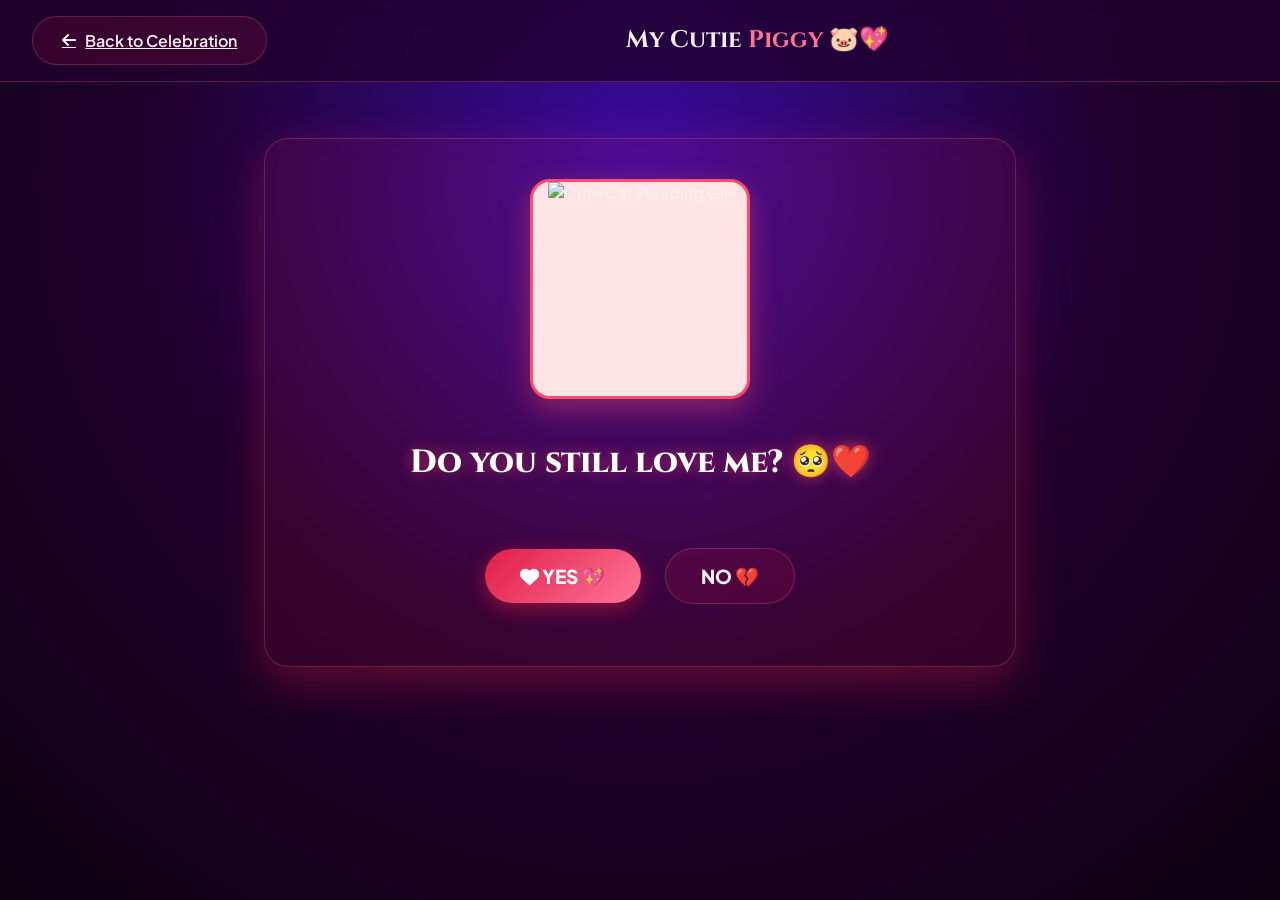
==== cutie.html @ 2e9b6436 "InitialCommit" ====
<!DOCTYPE html>
<html lang="en" data-theme="romantic">
<head>
  <meta charset="UTF-8">
  <meta name="viewport" content="width=device-width, initial-scale=1.0">
  <title>Do You Still Love Me? 🥺❤️ | My Cutie Piggy</title>
  
  <!-- Google Fonts -->
  <link rel="preconnect" href="https://fonts.googleapis.com">
  <link rel="preconnect" href="https://fonts.gstatic.com" crossorigin>
  <link href="https://fonts.googleapis.com/css2?family=Cinzel:wght@600;700;800&family=Dancing+Script:wght@700&family=Outfit:wght@300;400;500;600;700;800&family=Plus+Jakarta+Sans:wght@400;600;700&display=swap" rel="stylesheet">
  
  <link rel="stylesheet" href="https://cdnjs.cloudflare.com/ajax/libs/font-awesome/6.4.0/css/all.min.css">
  <link rel="stylesheet" href="style.css">
</head>
<body class="cutie-page">

  <!-- Fireworks & Heart Canvas -->
  <canvas id="fireworksCanvas"></canvas>
  <div id="heartParticleContainer"></div>

  <!-- Header Nav -->
  <header class="navbar">
    <a href="index.html" class="nav-btn secondary-btn" title="Back to Birthday Main Page">
      <i class="fa-solid fa-arrow-left"></i> <span>Back to Celebration</span>
    </a>
    <div class="logo">
      <span class="logo-text">My Cutie <span class="highlight">Piggy 🐷💖</span></span>
    </div>
    <div></div>
  </header>

  <!-- Main Game Container -->
  <main class="cutie-main-container">
    
    <!-- Question Card Box -->
    <div class="cutie-card glass-panel" id="questionCard">
      
      <!-- Cute Cat GIF Display -->
      <div class="cat-gif-wrapper">
        <img id="catGif" src="https://media.giphy.com/media/v1.Y2lkPTc5MGI3NjExcWtwcGlpeWtlczExdWptbXdkNmVldGNzY3l2a2xsZmxkdGlxZXlyMCZlcD12MV9pbnRlcm5hbF9naWZfYnlfaWQmY3Q9Zw/MDJ9Ibxa0lGSzp0hXM/giphy.gif" alt="Cute Cat Pleading GIF" class="cat-gif">
      </div>

      <!-- Question Text Header -->
      <h2 id="questionText" class="cutie-question">
        Do you still love me? 🥺❤️
      </h2>

      <!-- Buttons Wrapper -->
      <div class="game-buttons-wrapper" id="gameButtonsWrapper">
        <button id="yesBtn" class="cutie-btn yes-btn glow-effect">
          <i class="fa-solid fa-heart"></i> YES 💖
        </button>

        <button id="noBtn" class="cutie-btn no-btn">
          NO 💔
        </button>
      </div>

    </div>

    <!-- Celebration & Video Container (Initially Hidden) -->
    <div class="cutie-card glass-panel hidden" id="videoSectionCard">
      
      <div class="celebration-badge">✨ YAYYY! I KNEW YOU LOVED ME! ✨</div>
      
      <h2 class="cutie-question gradient-text">
        Our Special Video Moment 🎥💖
      </h2>
      <p class="section-desc">You can play our special video below or upload a new one anytime!</p>

      <!-- Video Player Area -->
      <div class="video-container-box">
        <video id="ourVideoPlayer" controls poster="assets/photo1.jpg" class="custom-video-player">
          <source src="assets/our_video.mp4" type="video/mp4">
          Your browser does not support the video tag.
        </video>
        
        <!-- Video Upload Input & Control -->
        <div class="video-upload-bar">
          <label for="videoUploadInput" class="upload-btn small-upload-btn">
            <i class="fa-solid fa-file-video"></i> Upload / Replace Our Video (.mp4)
          </label>
          <input type="file" id="videoUploadInput" accept="video/*" style="display: none;">
          <span class="upload-hint"><i class="fa-solid fa-info-circle"></i> Save your video as <code>assets/our_video.mp4</code> or select it here!</span>
        </div>
      </div>

      <!-- I Love You Too Darling Button -->
      <div class="email-action-wrapper">
        <button id="sendLoveEmailBtn" class="primary-btn glow-effect giant-love-btn">
          <i class="fa-solid fa-envelope-circle-check"></i> I Love You Too Darling 💖
        </button>
        <p class="email-hint"><i class="fa-solid fa-paper-plane"></i> Clicking sends an official "I Love You!" message directly to <strong>harshithrongala07@gmail.com</strong>!</p>
      </div>

    </div>

  </main>

  <!-- Fullscreen Pink YES Takeover Overlay (Initially Hidden) -->
  <div id="fullScreenYesOverlay" class="fullscreen-yes-overlay hidden">
    <div class="fullscreen-yes-content">
      <h1 class="fullscreen-title">PLEASE SAY YESSSS! 🥺❤️</h1>
      <p class="fullscreen-subtitle">I know you love me so much! Click the giant YES button below! 💖</p>
      <button id="fullScreenYesBtn" class="giant-fullscreen-yes-btn glow-effect">
        YES! I LOVE YOU FOREVER! 💖💖💖
      </button>
    </div>
  </div>

  <!-- Toast Notification -->
  <div id="toastNotification" class="toast hidden">
    <i class="fa-solid fa-heart"></i>
    <span id="toastMessage">Love message ready!</span>
  </div>

  <script src="script.js"></script>
  <script src="cutie.js"></script>
</body>
</html>
---- style.css ----
/* ==========================================================================
   ROMANTIC GIRLFRIEND BIRTHDAY - DESIGN SYSTEM (PINK & RED PALETTE)
   ========================================================================== */

:root {
  /* Default Romantic Theme: Velvet Red & Blush Pink */
  --bg-gradient: radial-gradient(circle at 50% 20%, #3a0ca3 0%, #20002c 50%, #0d0010 100%);
  --accent-color: #ff4d6d;
  --accent-glow: rgba(255, 77, 109, 0.5);
  --primary-pink: #ff7597;
  --velvet-red: #e11d48;
  --gold-glow: #ffd700;
  --text-main: #fff0f5;
  --text-muted: #f472b6;
  --glass-bg: rgba(225, 29, 72, 0.12);
  --glass-border: rgba(255, 117, 151, 0.25);
  --glass-hover: rgba(255, 77, 109, 0.25);
  --card-bg: rgba(32, 0, 44, 0.85);
  --cake-base: #e11d48;
  --cake-cream: #ffe4e6;
  --candle-body: #ff4d6d;
  --font-main: 'Plus Jakarta Sans', 'Outfit', sans-serif;
  --font-heading: 'Cinzel', serif;
  --font-hand: 'Great Vibes', 'Dancing Script', cursive;
  --radius-lg: 24px;
  --radius-md: 16px;
  --radius-sm: 10px;
  --shadow-glow: 0 10px 30px rgba(225, 29, 72, 0.4);
  --transition-smooth: all 0.3s cubic-bezier(0.4, 0, 0.2, 1);
}

/* Theme Options */
[data-theme="rose"] {
  --bg-gradient: radial-gradient(circle at 50% 20%, #4c0519 0%, #1c0309 100%);
  --accent-color: #fb7185;
  --velvet-red: #be123c;
  --primary-pink: #f43f5e;
}

[data-theme="midnight"] {
  --bg-gradient: radial-gradient(circle at 50% 20%, #1e1035 0%, #0d0618 100%);
  --accent-color: #ec4899;
  --velvet-red: #a855f7;
  --primary-pink: #f472b6;
}

[data-theme="sunset"] {
  --bg-gradient: radial-gradient(circle at 50% 20%, #451a03 0%, #180902 100%);
  --accent-color: #fb923c;
  --velvet-red: #ea580c;
  --primary-pink: #f97316;
}

/* Base Styles */
* {
  margin: 0;
  padding: 0;
  box-sizing: border-box;
}

html, body {
  width: 100%;
  min-height: 100vh;
  font-family: var(--font-main);
  background: var(--bg-gradient);
  color: var(--text-main);
  overflow-x: hidden;
  position: relative;
}

#fireworksCanvas {
  position: fixed;
  top: 0;
  left: 0;
  width: 100%;
  height: 100%;
  pointer-events: none;
  z-index: 1;
}

#heartParticleContainer {
  position: fixed;
  top: 0;
  left: 0;
  width: 100%;
  height: 100%;
  pointer-events: none;
  z-index: 2;
  overflow: hidden;
}

.hidden {
  display: none !important;
}

.gradient-text {
  background: linear-gradient(135deg, #ff4d6d 0%, #ff7597 50%, #ffd700 100%);
  -webkit-background-clip: text;
  -webkit-text-fill-color: transparent;
}

.text-accent {
  color: var(--accent-color);
}

.glass-panel {
  background: var(--glass-bg);
  backdrop-filter: blur(16px);
  -webkit-backdrop-filter: blur(16px);
  border: 1px solid var(--glass-border);
  border-radius: var(--radius-lg);
  box-shadow: 0 8px 32px 0 rgba(225, 29, 72, 0.25);
}

/* Navbar */
.navbar {
  position: sticky;
  top: 0;
  z-index: 100;
  display: flex;
  justify-content: space-between;
  align-items: center;
  padding: 1rem 2rem;
  background: rgba(32, 0, 44, 0.75);
  backdrop-filter: blur(12px);
  border-bottom: 1px solid var(--glass-border);
}

.logo {
  display: flex;
  align-items: center;
  gap: 0.6rem;
  font-family: var(--font-heading);
  font-size: 1.5rem;
  font-weight: 700;
}

.logo-iconPulse {
  color: #ff4d6d;
  font-size: 1.6rem;
  animation: heartPulse 1.2s infinite alternate;
}

@keyframes heartPulse {
  0% { transform: scale(1); }
  100% { transform: scale(1.25); }
}

.logo .highlight {
  color: #ff7597;
}

.nav-controls {
  display: flex;
  align-items: center;
  gap: 0.8rem;
}

.nav-btn {
  display: flex;
  align-items: center;
  gap: 0.5rem;
  padding: 0.6rem 1.2rem;
  border-radius: 50px;
  border: 1px solid var(--glass-border);
  background: var(--glass-bg);
  color: var(--text-main);
  font-family: var(--font-main);
  font-size: 0.9rem;
  font-weight: 600;
  cursor: pointer;
  transition: var(--transition-smooth);
}

.nav-btn:hover {
  background: var(--glass-hover);
  border-color: var(--accent-color);
  transform: translateY(-2px);
}

.accent-btn {
  background: linear-gradient(135deg, #e11d48, #ff7597);
  border: none;
  color: #fff;
  box-shadow: 0 4px 15px var(--accent-glow);
}

.accent-btn:hover {
  transform: translateY(-2px) scale(1.03);
}

.nav-btn.icon-only {
  padding: 0.6rem 0.8rem;
}

/* Main Container & Hero */
.main-container {
  max-width: 1200px;
  margin: 0 auto;
  padding: 2rem 1.5rem;
  position: relative;
  z-index: 10;
}

.section-padding {
  margin-top: 4.5rem;
}

.section-header {
  text-align: center;
  margin-bottom: 2.5rem;
}

.section-title {
  font-family: var(--font-heading);
  font-size: 2.2rem;
  font-weight: 700;
  margin-bottom: 0.5rem;
}

.section-desc {
  color: var(--text-muted);
  font-size: 1.05rem;
}

.hero-section {
  text-align: center;
  padding: 2.5rem 1rem;
  display: flex;
  flex-direction: column;
  align-items: center;
}

.badge-pill {
  display: inline-flex;
  align-items: center;
  gap: 0.5rem;
  padding: 0.4rem 1.4rem;
  border-radius: 50px;
  background: rgba(255, 77, 109, 0.15);
  border: 1px solid var(--accent-color);
  font-size: 0.85rem;
  letter-spacing: 1px;
  text-transform: uppercase;
  margin-bottom: 1.5rem;
}

.hero-title {
  font-family: var(--font-heading);
  font-size: 3.8rem;
  font-weight: 800;
  line-height: 1.2;
  margin-bottom: 1rem;
}

.hero-subtitle {
  font-size: 1.3rem;
  color: var(--text-muted);
  max-width: 700px;
  margin-bottom: 1.5rem;
}

.milestone-tag {
  display: inline-flex;
  align-items: center;
  gap: 0.6rem;
  padding: 0.5rem 1.8rem;
  border-radius: 50px;
  background: rgba(255, 77, 109, 0.2);
  border: 1px solid var(--accent-color);
  color: #ff7597;
  font-weight: 700;
  margin-bottom: 3rem;
  animation: pulseGlow 2s infinite alternate;
}

@keyframes pulseGlow {
  0% { box-shadow: 0 0 10px rgba(255, 77, 109, 0.3); }
  100% { box-shadow: 0 0 25px rgba(255, 77, 109, 0.8); }
}

/* Wax-Sealed Romantic Envelope */
.envelope-section {
  display: flex;
  flex-direction: column;
  align-items: center;
  margin: 190px 0 3.5rem;
}

.envelope-wrapper {
  position: relative;
  width: 320px;
  height: 210px;
  background: #be123c;
  border-radius: 8px;
  box-shadow: 0 15px 35px rgba(0, 0, 0, 0.5);
  cursor: pointer;
  perspective: 1000px;
}

.envelope-top {
  position: absolute;
  top: 0;
  left: 0;
  width: 0;
  height: 0;
  border-left: 160px solid transparent;
  border-right: 160px solid transparent;
  border-top: 110px solid #9f1239;
  transform-origin: top;
  transition: transform 0.8s ease-in-out;
  z-index: 4;
}

.envelope-front {
  position: absolute;
  bottom: 0;
  left: 0;
  width: 0;
  height: 0;
  border-left: 160px solid #e11d48;
  border-right: 160px solid #e11d48;
  border-bottom: 110px solid #f43f5e;
  z-index: 3;
  border-radius: 0 0 8px 8px;
}

.wax-seal {
  position: absolute;
  top: 85px;
  left: 50%;
  transform: translateX(-50%);
  width: 60px;
  height: 60px;
  background: radial-gradient(circle, #e11d48, #881337);
  border-radius: 50%;
  display: flex;
  flex-direction: column;
  align-items: center;
  justify-content: center;
  color: #ffd700;
  font-size: 0.7rem;
  font-weight: 800;
  border: 2px solid #ffd700;
  box-shadow: 0 4px 12px rgba(0,0,0,0.4);
  z-index: 5;
  transition: transform 0.4s, opacity 0.4s;
}

.wax-seal i {
  font-size: 1.2rem;
  margin-bottom: 2px;
}

.wax-seal:hover {
  transform: translateX(-50%) scale(1.1);
}

.letter-paper {
  position: absolute;
  bottom: 10px;
  left: 10px;
  width: 300px;
  padding: 1.4rem 1.4rem 1.2rem;
  background: #fff0f5;
  color: #881337;
  border-radius: 12px;
  z-index: 2;
  transition: transform 0.8s cubic-bezier(0.175, 0.885, 0.32, 1.275), opacity 0.6s ease;
  box-shadow: 0 10px 30px rgba(0, 0, 0, 0.3);
  text-align: left;
  opacity: 0;
  cursor: pointer;
  pointer-events: none;
}

.letter-stamp {
  font-size: 0.7rem;
  font-weight: 800;
  color: #e11d48;
  letter-spacing: 1.5px;
  border-bottom: 1px solid #fda4af;
  padding-bottom: 4px;
  margin-bottom: 10px;
  text-align: center;
}

.letter-heading {
  font-family: var(--font-hand);
  font-size: 2.2rem;
  color: #be123c;
  margin-bottom: 8px;
  line-height: 1.1;
}

.letter-text {
  font-family: var(--font-hand);
  font-size: 1.4rem;
  line-height: 1.4;
  color: #4c0519;
  font-weight: 600;
}

.letter-signature {
  font-family: var(--font-hand);
  font-size: 1.6rem;
  text-align: right;
  margin-top: 12px;
  color: #be123c;
}

/* Open Envelope State */
.envelope-wrapper.open .envelope-top {
  transform: rotateX(180deg);
  z-index: 1;
}

.envelope-wrapper.open .wax-seal {
  opacity: 0;
  pointer-events: none;
}

.envelope-wrapper.open .letter-paper {
  position: absolute;
  top: auto;
  left: 10px;
  transform: translateY(-265px);
  width: 300px;
  opacity: 1;
  z-index: 10;
  pointer-events: auto;
  box-shadow: 0 15px 40px rgba(0, 0, 0, 0.5), 0 0 25px rgba(255, 77, 109, 0.4);
}

@keyframes popUpLetter {
  0% { transform: translate(-50%, -40%) scale(0.6); opacity: 0; }
  100% { transform: translate(-50%, -50%) scale(1); opacity: 1; }
}

.envelope-hint {
  color: var(--accent-color);
  font-size: 0.95rem;
  font-weight: 600;
  margin-top: 1rem;
}

/* Cake & Candle Experience */
.cake-experience-container {
  display: flex;
  flex-direction: column;
  align-items: center;
  gap: 1.5rem;
}

.cake-instruction {
  display: flex;
  align-items: center;
  gap: 0.5rem;
  color: #ff7597;
  font-size: 1rem;
  font-weight: 700;
}

.pulse-icon {
  animation: bounce 1.5s infinite;
}

.cake-wrapper {
  position: relative;
  width: 260px;
  height: 220px;
  margin: 1rem 0;
  display: flex;
  flex-direction: column;
  align-items: center;
  justify-content: flex-end;
}

.cake-plate {
  width: 280px;
  height: 18px;
  background: radial-gradient(ellipse at center, #ffffff 0%, #f472b6 100%);
  border-radius: 50%;
  box-shadow: 0 10px 25px rgba(225, 29, 72, 0.4);
  position: absolute;
  bottom: 0;
}

.cake {
  position: relative;
  width: 220px;
  display: flex;
  flex-direction: column;
  align-items: center;
}

.cake-layer {
  border-radius: 12px 12px 6px 6px;
  position: relative;
  box-shadow: inset 0 -4px 6px rgba(0, 0, 0, 0.2);
}

.layer-bottom {
  width: 220px;
  height: 60px;
  background: linear-gradient(135deg, #e11d48, #be123c);
}

.layer-middle {
  width: 170px;
  height: 50px;
  background: linear-gradient(135deg, #ff4d6d, #e11d48);
}

.layer-top {
  width: 120px;
  height: 45px;
  background: linear-gradient(135deg, #ff7597, #ff4d6d);
}

.heart-drip {
  position: absolute;
  top: 0;
  width: 100%;
  height: 14px;
  background: #ffe4e6;
  border-radius: 0 0 10px 10px;
}

.candles-container {
  position: absolute;
  top: -35px;
  width: 100%;
  display: flex;
  justify-content: space-around;
  padding: 0 20px;
}

.candle {
  width: 12px;
  height: 35px;
  background: repeating-linear-gradient(
    45deg,
    #ff4d6d,
    #ff4d6d 6px,
    #ffffff 6px,
    #ffffff 12px
  );
  border-radius: 4px;
  position: relative;
  cursor: pointer;
}

.flame {
  position: absolute;
  top: -18px;
  left: 50%;
  transform: translateX(-50%);
  width: 14px;
  height: 20px;
  background: radial-gradient(ellipse at bottom, #ffea00 0%, #ff4d6d 60%, transparent 100%);
  border-radius: 50% 50% 35% 35%;
  animation: flicker 0.6s infinite alternate;
  box-shadow: 0 0 15px #ff4d6d;
  transition: opacity 0.3s;
}

.flame-inner {
  width: 6px;
  height: 10px;
  background: #ffffff;
  border-radius: 50%;
  position: absolute;
  bottom: 2px;
  left: 50%;
  transform: translateX(-50%);
}

.candle[data-lit="false"] .flame {
  opacity: 0;
  pointer-events: none;
}

.smoke {
  position: absolute;
  top: -25px;
  left: 50%;
  transform: translateX(-50%);
  width: 8px;
  height: 15px;
  background: rgba(255, 240, 245, 0.7);
  border-radius: 50%;
  filter: blur(4px);
  opacity: 0;
}

.candle[data-lit="false"] .smoke {
  animation: smokeRise 1.2s ease-out forwards;
}

@keyframes flicker {
  0% { transform: translateX(-50%) scale(1) rotate(-2deg); }
  100% { transform: translateX(-50%) scale(1.15) rotate(2deg); }
}

@keyframes smokeRise {
  0% { opacity: 0.8; transform: translateX(-50%) translateY(0) scale(1); }
  100% { opacity: 0; transform: translateX(-50%) translateY(-30px) scale(2.5); }
}

/* Action Buttons */
.primary-btn {
  display: inline-flex;
  align-items: center;
  gap: 0.6rem;
  padding: 0.8rem 1.8rem;
  border-radius: 50px;
  background: linear-gradient(135deg, #e11d48, #ff7597);
  color: #ffffff;
  border: none;
  font-family: var(--font-main);
  font-size: 1rem;
  font-weight: 700;
  cursor: pointer;
  transition: var(--transition-smooth);
}

.primary-btn:hover {
  transform: translateY(-3px) scale(1.03);
  box-shadow: 0 10px 25px rgba(225, 29, 72, 0.5);
}

.secondary-btn {
  display: inline-flex;
  align-items: center;
  gap: 0.6rem;
  padding: 0.8rem 1.8rem;
  border-radius: 50px;
  background: var(--glass-bg);
  color: var(--text-main);
  border: 1px solid var(--glass-border);
  font-family: var(--font-main);
  font-size: 1rem;
  font-weight: 600;
  cursor: pointer;
  transition: var(--transition-smooth);
}

.secondary-btn:hover {
  background: var(--glass-hover);
  border-color: var(--accent-color);
}

/* Reasons Flip Grid */
.reasons-grid {
  display: grid;
  grid-template-columns: repeat(auto-fit, minmax(280px, 1fr));
  gap: 1.5rem;
}

.reason-card-container {
  perspective: 1000px;
  height: 200px;
}

.reason-card {
  position: relative;
  width: 100%;
  height: 100%;
  transition: transform 0.8s cubic-bezier(0.175, 0.885, 0.32, 1.275);
  transform-style: preserve-3d;
  cursor: pointer;
}

.reason-card.flipped {
  transform: rotateY(180deg);
}

.card-front, .card-back {
  position: absolute;
  top: 0;
  left: 0;
  width: 100%;
  height: 100%;
  backface-visibility: hidden;
  display: flex;
  flex-direction: column;
  align-items: center;
  justify-content: center;
  padding: 1.5rem;
  text-align: center;
}

.card-front {
  border: 1px solid var(--glass-border);
}

.card-number {
  position: absolute;
  top: 12px;
  left: 15px;
  font-size: 0.85rem;
  font-weight: 800;
  color: #ff7597;
}

.card-icon {
  font-size: 2.2rem;
  color: #ff4d6d;
  margin-bottom: 0.8rem;
}

.card-front h4 {
  font-family: var(--font-heading);
  font-size: 1.2rem;
  margin-bottom: 0.4rem;
}

.flip-prompt {
  font-size: 0.8rem;
  color: #ff7597;
}

.card-back {
  transform: rotateY(180deg);
  background: linear-gradient(135deg, rgba(225, 29, 72, 0.9), rgba(159, 18, 57, 0.95));
  border: 1px solid #ff7597;
}

.card-back i {
  font-size: 1.8rem;
  color: #ffd700;
  margin-bottom: 0.8rem;
}

.card-back p {
  font-size: 1rem;
  line-height: 1.5;
  font-weight: 600;
}

/* Gift Box Unboxing */
.gift-box-wrapper {
  display: flex;
  flex-direction: column;
  align-items: center;
  perspective: 1000px;
}

.gift-box {
  position: relative;
  width: 160px;
  height: 160px;
  cursor: pointer;
  transition: transform 0.5s cubic-bezier(0.175, 0.885, 0.32, 1.275);
}

.gift-box:hover {
  transform: scale(1.08) rotate(2deg);
}

.gift-lid {
  position: absolute;
  top: 0;
  left: -5px;
  width: 170px;
  height: 40px;
  background: linear-gradient(135deg, #e11d48, #9f1239);
  border-radius: 8px;
  z-index: 5;
  box-shadow: 0 6px 15px rgba(0, 0, 0, 0.4);
  transition: transform 0.8s ease-in-out, opacity 0.8s;
}

.gift-body {
  position: absolute;
  bottom: 0;
  width: 160px;
  height: 130px;
  background: linear-gradient(135deg, #be123c, #881337);
  border-radius: 0 0 12px 12px;
  box-shadow: 0 12px 30px rgba(0, 0, 0, 0.5);
  overflow: hidden;
}

.ribbon-vertical {
  position: absolute;
  left: 50%;
  transform: translateX(-50%);
  width: 28px;
  height: 100%;
  background: #ffd700;
}

.ribbon-horizontal {
  position: absolute;
  top: 50%;
  transform: translateY(-50%);
  width: 100%;
  height: 28px;
  background: #ffd700;
}

.ribbon-top {
  position: absolute;
  left: 50%;
  transform: translateX(-50%);
  width: 28px;
  height: 100%;
  background: #ffd700;
}

.ribbon-bow {
  position: absolute;
  top: -24px;
  left: 50%;
  transform: translateX(-50%);
  display: flex;
  gap: 4px;
}

.ribbon-bow div {
  width: 30px;
  height: 24px;
  border: 4px solid #ffd700;
  border-radius: 50% 50% 0 50%;
}

.ribbon-bow div:nth-child(2) {
  transform: scaleX(-1);
}

.gift-box.opened .gift-lid {
  transform: translateY(-120px) rotate(-20deg);
  opacity: 0;
}

.surprise-card {
  max-width: 550px;
  width: 100%;
  padding: 2.5rem;
  background: var(--card-bg);
  backdrop-filter: blur(20px);
  border: 2px solid var(--accent-color);
  border-radius: var(--radius-lg);
  text-align: center;
  margin-top: 2rem;
  box-shadow: 0 15px 40px rgba(0, 0, 0, 0.6);
  animation: popupCard 0.6s cubic-bezier(0.175, 0.885, 0.32, 1.275);
}

@keyframes popupCard {
  0% { transform: scale(0.6); opacity: 0; }
  100% { transform: scale(1); opacity: 1; }
}

.surprise-badge {
  display: inline-block;
  padding: 0.3rem 1rem;
  background: #ff4d6d;
  color: #ffffff;
  font-weight: 800;
  font-size: 0.8rem;
  border-radius: 50px;
  margin-bottom: 1rem;
  letter-spacing: 1px;
}

.surprise-card h3 {
  font-family: var(--font-heading);
  font-size: 1.6rem;
  margin-bottom: 1rem;
}

.surprise-card p {
  font-size: 1.1rem;
  line-height: 1.6;
  color: var(--text-main);
  margin-bottom: 1.5rem;
  font-style: italic;
}

.virtual-coupons {
  display: grid;
  grid-template-columns: repeat(auto-fit, minmax(220px, 1fr));
  gap: 0.8rem;
  margin-bottom: 1.5rem;
}

.coupon-item {
  display: flex;
  align-items: center;
  gap: 0.6rem;
  padding: 0.6rem 0.8rem;
  background: rgba(255, 77, 109, 0.15);
  border: 1px dashed var(--accent-color);
  border-radius: 8px;
  font-size: 0.85rem;
  font-weight: 600;
  text-align: left;
}

.sender-signature {
  font-size: 1rem;
  color: var(--text-muted);
}

/* Memory Gallery */
.photo-controls {
  display: flex;
  flex-direction: column;
  align-items: center;
  gap: 0.8rem;
  margin-bottom: 2.5rem;
}

.upload-btn {
  display: inline-flex;
  align-items: center;
  gap: 0.6rem;
  padding: 0.7rem 1.5rem;
  background: var(--glass-bg);
  border: 1px solid var(--accent-color);
  color: #ff7597;
  border-radius: 50px;
  font-weight: 600;
  cursor: pointer;
  transition: var(--transition-smooth);
}

.upload-btn:hover {
  background: rgba(255, 77, 109, 0.25);
  transform: translateY(-2px);
}

.upload-hint {
  font-size: 0.85rem;
  color: var(--text-muted);
}

.polaroid-grid {
  display: grid;
  grid-template-columns: repeat(auto-fit, minmax(230px, 1fr));
  gap: 2.5rem;
  padding: 1rem;
}

.polaroid-card {
  background: #ffffff;
  color: #1e293b;
  padding: 1rem 1rem 1.5rem 1rem;
  border-radius: 4px;
  box-shadow: 0 10px 25px rgba(0, 0, 0, 0.4);
  transform: rotate(var(--rotation, 0deg));
  transition: transform 0.3s ease, box-shadow 0.3s ease;
  position: relative;
}

.polaroid-card:hover {
  transform: rotate(0deg) scale(1.05);
  box-shadow: 0 20px 35px rgba(225, 29, 72, 0.4);
  z-index: 20;
}

.heart-pin {
  color: #e11d48;
  font-size: 1.2rem;
  position: absolute;
  top: 4px;
  left: 50%;
  transform: translateX(-50%);
}

.polaroid-img-wrapper {
  width: 100%;
  height: 200px;
  background: #fff0f5;
  overflow: hidden;
  margin-bottom: 1rem;
  position: relative;
  border: 1px solid #ffe4e6;
}

.polaroid-img {
  width: 100%;
  height: 100%;
  object-fit: cover;
}

.placeholder-photo-art {
  width: 100%;
  height: 100%;
  display: flex;
  flex-direction: column;
  align-items: center;
  justify-content: center;
  gap: 0.5rem;
  color: #f472b6;
  cursor: pointer;
  transition: color 0.3s;
}

.placeholder-photo-art:hover {
  color: #e11d48;
}

.replace-slot-btn {
  position: absolute;
  bottom: 8px;
  right: 8px;
  width: 32px;
  height: 32px;
  border-radius: 50%;
  background: rgba(225, 29, 72, 0.85);
  color: #ffffff;
  border: none;
  cursor: pointer;
  opacity: 0;
  transition: opacity 0.3s;
}

.polaroid-card:hover .replace-slot-btn {
  opacity: 1;
}

.polaroid-caption {
  font-family: var(--font-hand);
  font-size: 1.5rem;
  text-align: center;
  color: #881337;
  outline: none;
  border-bottom: 1px dashed transparent;
}

/* Wishing Wall */
.add-wish-box {
  padding: 1.5rem;
  max-width: 700px;
  margin: 0 auto 2.5rem;
  display: flex;
  flex-direction: column;
  gap: 1rem;
}

.input-group {
  display: flex;
  flex-direction: column;
  gap: 0.8rem;
}

.styled-input {
  width: 100%;
  padding: 0.8rem 1.2rem;
  background: rgba(32, 0, 44, 0.7);
  border: 1px solid var(--glass-border);
  border-radius: var(--radius-sm);
  color: var(--text-main);
  font-family: var(--font-main);
  font-size: 0.95rem;
  outline: none;
  transition: var(--transition-smooth);
}

.styled-input:focus {
  border-color: var(--accent-color);
  box-shadow: 0 0 10px var(--accent-glow);
}

.wishes-grid {
  display: grid;
  grid-template-columns: repeat(auto-fit, minmax(300px, 1fr));
  gap: 1.5rem;
}

.wish-card {
  padding: 1.5rem;
  display: flex;
  flex-direction: column;
  gap: 1rem;
}

.wish-header {
  display: flex;
  align-items: center;
  gap: 0.8rem;
}

.wish-avatar {
  font-size: 1.5rem;
}

.wish-meta small {
  display: block;
  color: var(--text-muted);
  font-size: 0.75rem;
}

.wish-body {
  font-size: 0.95rem;
  line-height: 1.5;
  color: var(--text-main);
  font-style: italic;
}

/* Card Builder */
.card-preview-container {
  display: flex;
  flex-direction: column;
  align-items: center;
  gap: 2rem;
}

.card-graphic {
  width: 100%;
  max-width: 500px;
  padding: 3rem 2rem;
  text-align: center;
  position: relative;
  overflow: hidden;
  border: 2px solid var(--accent-color);
  box-shadow: 0 20px 50px rgba(225, 29, 72, 0.4);
}

.card-graphic-bg {
  position: absolute;
  top: 0;
  left: 0;
  width: 100%;
  height: 100%;
  background: radial-gradient(circle at 50% 50%, rgba(255, 77, 109, 0.2), transparent 70%);
  pointer-events: none;
}

.card-icon {
  font-size: 2.5rem;
  color: var(--accent-color);
  margin-bottom: 1rem;
}

.card-heading {
  font-family: var(--font-heading);
  letter-spacing: 3px;
  font-size: 0.95rem;
  color: var(--accent-color);
}

.card-name {
  font-family: var(--font-heading);
  font-size: 2.5rem;
  margin-bottom: 1rem;
}

.card-divider {
  width: 60px;
  height: 3px;
  background: var(--accent-color);
  margin: 1rem auto;
  border-radius: 2px;
}

.card-message {
  font-size: 1.05rem;
  line-height: 1.6;
  font-style: italic;
  margin-bottom: 1.5rem;
}

.card-footer {
  font-size: 0.9rem;
  color: var(--accent-color);
  font-weight: 600;
}

/* Modal Drawer */
.modal-overlay {
  position: fixed;
  top: 0;
  left: 0;
  width: 100%;
  height: 100%;
  background: rgba(0, 0, 0, 0.75);
  backdrop-filter: blur(8px);
  z-index: 200;
  display: flex;
  align-items: center;
  justify-content: center;
  padding: 1.5rem;
}

.modal-card {
  width: 100%;
  max-width: 520px;
  padding: 2rem;
  max-height: 90vh;
  overflow-y: auto;
}

.modal-header {
  display: flex;
  justify-content: space-between;
  align-items: center;
  margin-bottom: 1.5rem;
  padding-bottom: 1rem;
  border-bottom: 1px solid var(--glass-border);
}

.close-btn {
  background: none;
  border: none;
  color: var(--text-muted);
  font-size: 1.8rem;
  cursor: pointer;
}

.modal-body {
  display: flex;
  flex-direction: column;
  gap: 1.2rem;
}

.form-group label {
  display: block;
  font-size: 0.85rem;
  font-weight: 600;
  margin-bottom: 0.4rem;
  color: var(--text-muted);
}

.theme-options {
  display: grid;
  grid-template-columns: repeat(2, 1fr);
  gap: 0.8rem;
}

.theme-chip {
  padding: 0.7rem;
  border-radius: 8px;
  border: 2px solid transparent;
  color: #ffffff;
  font-weight: 700;
  font-size: 0.85rem;
  cursor: pointer;
  transition: var(--transition-smooth);
}

.theme-chip.active {
  border-color: #ffffff;
  box-shadow: 0 0 12px rgba(255, 255, 255, 0.5);
}

.copy-input-group {
  display: flex;
  gap: 0.5rem;
}

/* Toast */
.toast {
  position: fixed;
  bottom: 2rem;
  right: 2rem;
  display: flex;
  align-items: center;
  gap: 0.8rem;
  padding: 1rem 1.5rem;
  background: #e11d48;
  color: #ffffff;
  border-radius: 50px;
  font-weight: 600;
  box-shadow: 0 10px 25px rgba(225, 29, 72, 0.5);
  z-index: 300;
  animation: slideUp 0.3s ease;
}

@keyframes slideUp {
  from { transform: translateY(100%); opacity: 0; }
  to { transform: translateY(0); opacity: 1; }
}

/* Floating Hearts & Rose Petals */
.floating-heart {
  position: absolute;
  bottom: -50px;
  color: #ff4d6d;
  font-size: 1.5rem;
  pointer-events: auto;
  cursor: pointer;
  animation: floatHeart 10s linear infinite;
  text-shadow: 0 0 8px rgba(255, 77, 109, 0.6);
}

@keyframes floatHeart {
  0% { transform: translateY(0) rotate(0deg) scale(0.8); opacity: 1; }
  50% { transform: translateY(-50vh) rotate(15deg) scale(1.2); }
  100% { transform: translateY(-110vh) rotate(-15deg) scale(0.8); opacity: 0; }
}

/* Footer */
.footer {
  text-align: center;
  padding: 3rem 1rem 2rem;
  color: var(--text-muted);
  font-size: 0.9rem;
  border-top: 1px solid var(--glass-border);
  margin-top: 4rem;
}

/* ==========================================================================
   MY CUTIE PIGGY & DO YOU STILL LOVE ME GAME STYLES
   ========================================================================== */

.clickable-tag {
  text-decoration: none;
  cursor: pointer;
  transition: transform 0.3s ease, box-shadow 0.3s ease;
}

.clickable-tag:hover {
  transform: scale(1.08) translateY(-2px);
  box-shadow: 0 0 25px rgba(255, 77, 109, 0.8);
}

.cutie-page {
  min-height: 100vh;
  display: flex;
  flex-direction: column;
}

.cutie-main-container {
  max-width: 800px;
  margin: 2rem auto;
  padding: 1.5rem;
  width: 100%;
  display: flex;
  flex-direction: column;
  align-items: center;
  position: relative;
  z-index: 10;
}

.cutie-card {
  width: 100%;
  padding: 2.5rem;
  text-align: center;
  display: flex;
  flex-direction: column;
  align-items: center;
  gap: 1.8rem;
  box-shadow: 0 15px 45px rgba(225, 29, 72, 0.35);
  animation: fadeIn 0.5s ease;
}

.cat-gif-wrapper {
  width: 220px;
  height: 220px;
  border-radius: 20px;
  overflow: hidden;
  box-shadow: 0 10px 30px rgba(255, 77, 109, 0.4);
  border: 3px solid var(--accent-color);
  background: #ffe4e6;
}

.cat-gif {
  width: 100%;
  height: 100%;
  object-fit: cover;
}

.cutie-question {
  font-family: var(--font-heading);
  font-size: 2rem;
  font-weight: 800;
  color: #ffffff;
  text-shadow: 0 0 15px rgba(255, 77, 109, 0.6);
  min-height: 70px;
  display: flex;
  align-items: center;
  justify-content: center;
}

.game-buttons-wrapper {
  display: flex;
  align-items: center;
  justify-content: center;
  gap: 1.5rem;
  min-height: 100px;
  width: 100%;
  position: relative;
}

.cutie-btn {
  padding: 0.9rem 2.2rem;
  border-radius: 50px;
  font-family: var(--font-main);
  font-size: 1.2rem;
  font-weight: 800;
  cursor: pointer;
  transition: transform 0.4s cubic-bezier(0.175, 0.885, 0.32, 1.275), background 0.3s;
  border: none;
}

.yes-btn {
  background: linear-gradient(135deg, #e11d48, #ff7597);
  color: #ffffff;
  box-shadow: 0 6px 20px rgba(225, 29, 72, 0.5);
  z-index: 10;
}

.yes-btn:hover {
  transform: scale(1.1);
}

.no-btn {
  background: var(--glass-bg);
  color: var(--text-main);
  border: 1px solid var(--glass-border);
}

.no-btn:hover {
  background: rgba(255, 255, 255, 0.15);
}

/* Fullscreen YES Overlay */
.fullscreen-yes-overlay {
  position: fixed;
  top: 0;
  left: 0;
  width: 100vw;
  height: 100vh;
  background: linear-gradient(135deg, #e11d48 0%, #ff4d6d 50%, #ff7597 100%);
  z-index: 500;
  display: flex;
  align-items: center;
  justify-content: center;
  text-align: center;
  padding: 2rem;
  animation: fadeIn 0.4s ease;
}

.fullscreen-yes-content {
  display: flex;
  flex-direction: column;
  align-items: center;
  gap: 2rem;
}

.fullscreen-title {
  font-family: var(--font-heading);
  font-size: 3.5rem;
  color: #ffffff;
  text-shadow: 0 4px 20px rgba(0, 0, 0, 0.3);
}

.fullscreen-subtitle {
  font-size: 1.5rem;
  color: #ffe4e6;
}

.giant-fullscreen-yes-btn {
  padding: 1.8rem 3.5rem;
  font-size: 2rem;
  font-weight: 900;
  border-radius: 50px;
  background: #ffffff;
  color: #e11d48;
  border: none;
  box-shadow: 0 15px 40px rgba(0, 0, 0, 0.4);
  cursor: pointer;
  animation: pulse 1.2s infinite alternate;
}

@keyframes pulse {
  0% { transform: scale(1); }
  100% { transform: scale(1.08); }
}

/* Video Player Container Box */
.video-container-box {
  width: 100%;
  max-width: 650px;
  display: flex;
  flex-direction: column;
  align-items: center;
  gap: 1.2rem;
  margin: 1rem 0;
}

.custom-video-player {
  width: 100%;
  max-height: 400px;
  border-radius: var(--radius-md);
  border: 2px solid var(--accent-color);
  box-shadow: 0 10px 30px rgba(0, 0, 0, 0.5);
  background: #000000;
}

.video-upload-bar {
  display: flex;
  flex-direction: column;
  align-items: center;
  gap: 0.5rem;
}

.small-upload-btn {
  font-size: 0.85rem;
  padding: 0.5rem 1.2rem;
}

/* Giant Email Button */
.email-action-wrapper {
  display: flex;
  flex-direction: column;
  align-items: center;
  gap: 0.8rem;
  margin-top: 1rem;
  width: 100%;
}

.giant-love-btn {
  padding: 1.2rem 2.8rem;
  font-size: 1.3rem;
  background: linear-gradient(135deg, #ff4d6d, #e11d48);
  box-shadow: 0 8px 30px rgba(255, 77, 109, 0.6);
}

.email-hint {
  font-size: 0.85rem;
  color: var(--text-muted);
}

/* Responsive */
@media (max-width: 768px) {
  .hero-title {
    font-size: 2.6rem;
  }

  .envelope-wrapper {
    width: 280px;
    height: 200px;
  }
  
  .letter-paper {
    width: 260px;
  }

  .navbar {
    padding: 0.8rem 1rem;
  }

  .nav-btn span:not(.sound-wave) {
    display: none;
  }
}
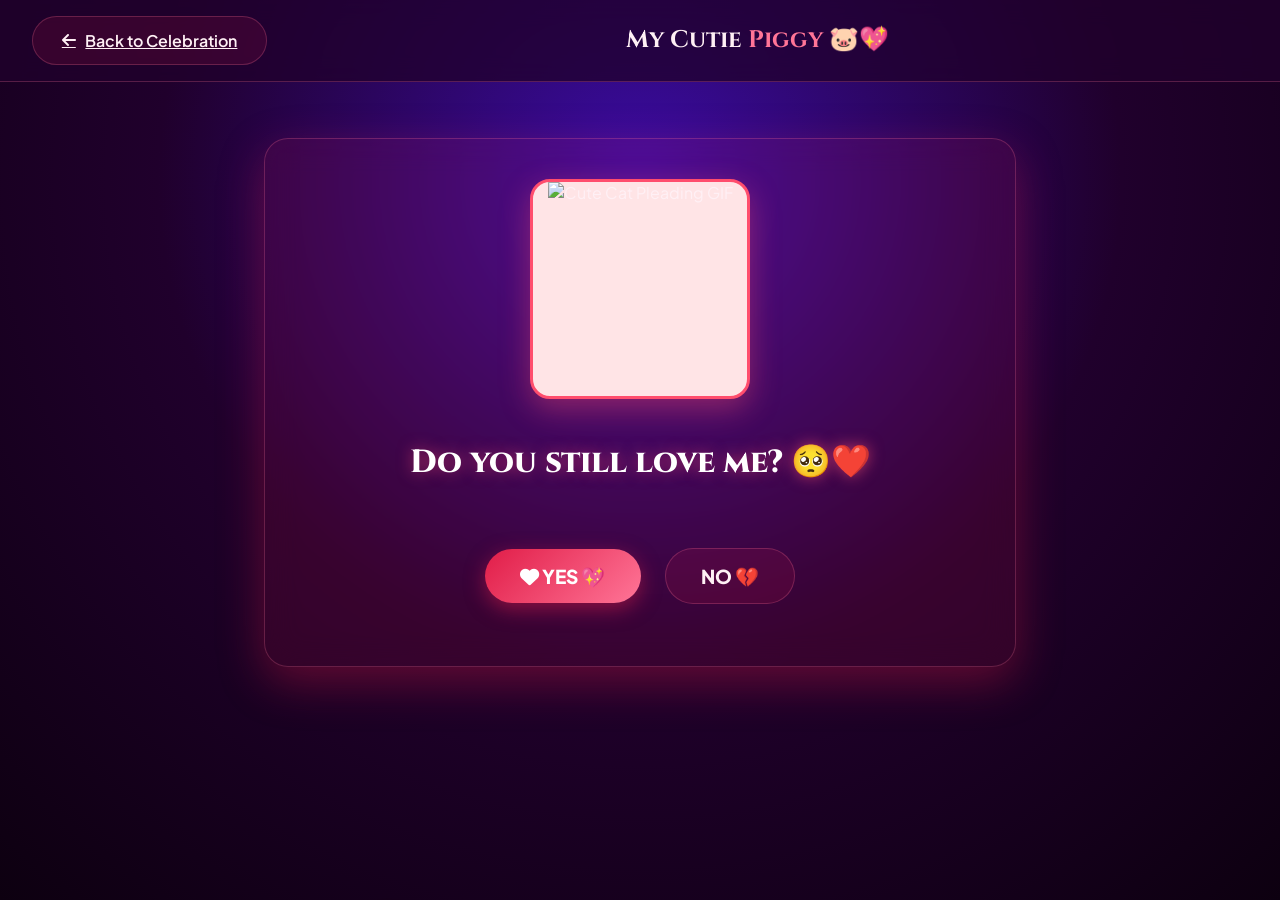
==== commit 63f6ae2d: "Update our_video.mp4 to 12s video and rename section heading to My Lovely Sweetheart" ====
--- a/cutie.html
+++ b/cutie.html
@@ -65,7 +65,7 @@
       <div class="celebration-badge">✨ YAYYY! I KNEW YOU LOVED ME! ✨</div>
       
       <h2 class="cutie-question gradient-text">
-        Our Special Video Moment 🎥💖
+        My Lovely Sweetheart 🎥💗
       </h2>
       <p class="section-desc">You can play our special video below or upload a new one anytime!</p>
 
